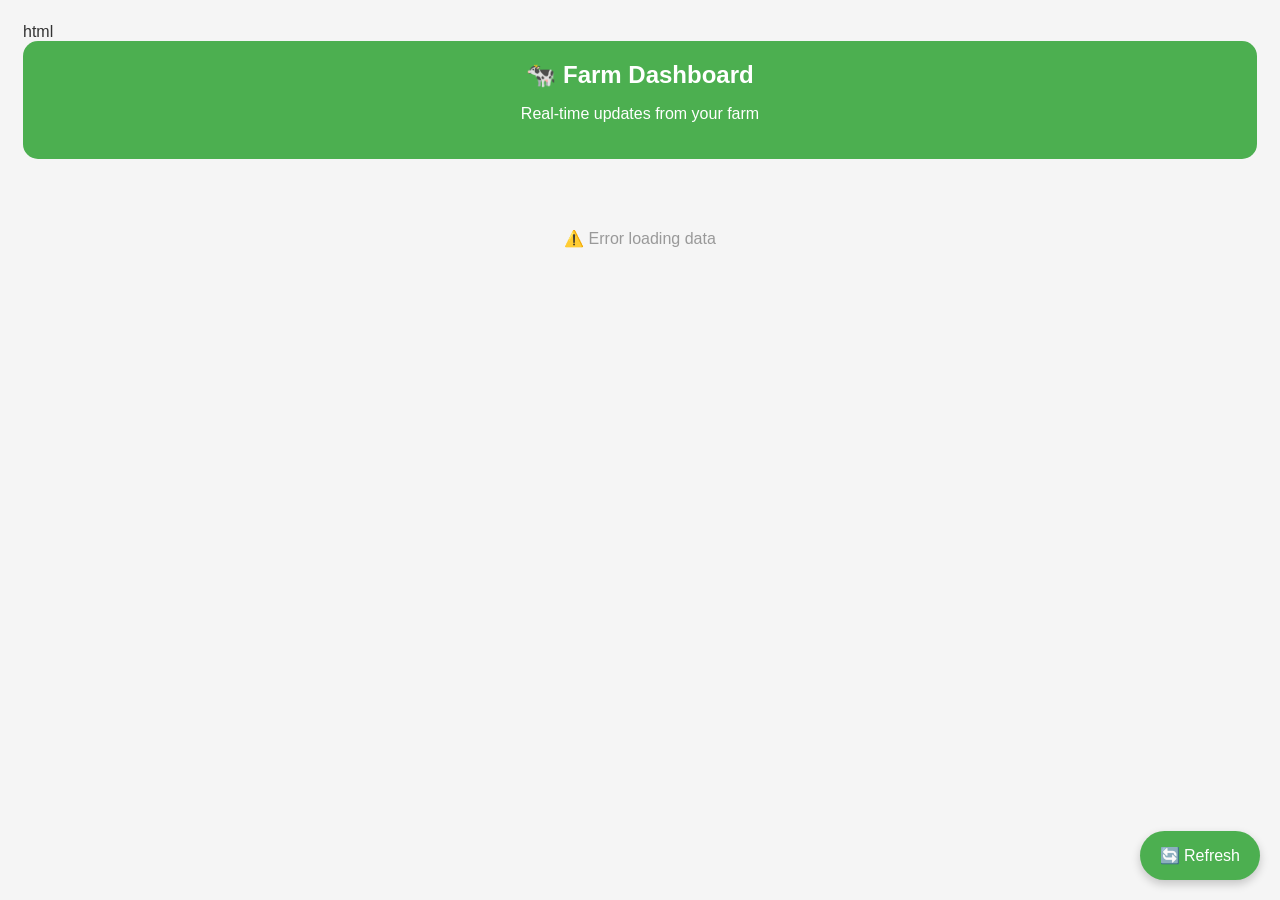
==== dashboard.html @ aed92784 "Create dashboard.html" ====
html
<!DOCTYPE html>
<html>
<head>
    <meta name="viewport" content="width=device-width, initial-scale=1">
    <title>Farm Owner Dashboard</title>
    <style>
        body {
            font-family: -apple-system, sans-serif;
            padding: 15px;
            background: #f5f5f5;
            color: #333;
        }
        .header {
            background: #4CAF50;
            color: white;
            padding: 20px;
            border-radius: 15px;
            margin-bottom: 20px;
            text-align: center;
        }
        .header h1 {
            margin: 0;
            font-size: 1.5em;
        }
        .update {
            background: white;
            padding: 15px;
            margin: 10px 0;
            border-radius: 12px;
            box-shadow: 0 2px 5px rgba(0,0,0,0.1);
        }
        .milk_recorded { border-left: 5px solid #4CAF50; }
        .sale_recorded { border-left: 5px solid #2196F3; }
        .feed_added { border-left: 5px solid #FF9800; }
        .cow_added { border-left: 5px solid #9C27B0; }
        .cow_deleted { border-left: 5px solid #f44336; }
        
        .badge {
            display: inline-block;
            padding: 5px 10px;
            border-radius: 15px;
            font-size: 0.8em;
            font-weight: bold;
            margin-bottom: 10px;
        }
        .badge-milk { background: #E8F5E9; color: #4CAF50; }
        .badge-sale { background: #E3F2FD; color: #2196F3; }
        .badge-feed { background: #FFF3E0; color: #FF9800; }
        .badge-cow { background: #F3E5F5; color: #9C27B0; }
        
        .amount {
            font-size: 1.3em;
            font-weight: bold;
            color: #4CAF50;
        }
        .time {
            color: #999;
            font-size: 0.85em;
        }
        .refresh-btn {
            position: fixed;
            bottom: 20px;
            right: 20px;
            background: #4CAF50;
            color: white;
            border: none;
            padding: 15px 20px;
            border-radius: 30px;
            font-size: 1em;
            box-shadow: 0 4px 10px rgba(0,0,0,0.2);
            cursor: pointer;
        }
        .empty {
            text-align: center;
            padding: 50px;
            color: #999;
        }
    </style>
</head>
<body>
    <div class="header">
        <h1>🐄  Farm Dashboard</h1>
        <p>Real-time updates from your farm</p>
    </div>
    
    <div id="updates">Loading...</div>
    
    <button class="refresh-btn" onclick="loadData()">🔄 Refresh</button>
    
    <script>
        const SCRIPT_URL = 'https://script.google.com/macros/s/AKfycbxv_2lHIDF_2TIVw7ICbrAwBGhqzIuMU9RtD73xvYchqjaXvo1fjx-PthNvua1lGFOEhQ/exec';
        
        async function loadData() {
            try {
                const response = await fetch(SCRIPT_URL);
                const data = await response.json();
                displayData(data);
            } catch (error) {
                document.getElementById('updates').innerHTML = 
                    '<div class="empty">⚠️ Error loading data</div>';
            }
        }
        
        function displayData(data) {
            const updates = document.getElementById('updates');
            
            if (data.length <= 1) {
                updates.innerHTML = '<div class="empty">📭 No updates yet. Data will appear when your farm hand records something.</div>';
                return;
            }
            
            updates.innerHTML = data.slice(1).reverse().map(row => {
                const [timestamp, type, cow, quantity, date, amount, feed, notes] = row;
                const badgeClass = type ? type.split('_')[0] : '';
                
                return `
                    <div class="update ${type}">
                        <span class="badge badge-${badgeClass}">${type ? type.replace(/_/g, ' ') : 'Update'}</span>
                        ${cow ? `<p><strong>🐄 Cow:</strong> ${cow}</p>` : ''}
                        ${quantity ? `<p><strong>🥛 Quantity:</strong> ${quantity}L</p>` : ''}
                        ${date ? `<p><strong>📅 Date:</strong> ${date}</p>` : ''}
                        ${amount ? `<p class="amount">💰 KSH ${parseFloat(amount).toLocaleString()}</p>` : ''}
                        ${feed ? `<p><strong>🌾 Feed:</strong> ${feed}</p>` : ''}
                        ${notes ? `<p><strong>📝 Notes:</strong> ${notes}</p>` : ''}
                        <p class="time">🕐 ${new Date(timestamp).toLocaleString('en-KE')}</p>
                    </div>
                `;
            }).join('');
        }
        
        loadData();
        setInterval(loadData, 30000); // Auto-refresh every 30 seconds
    </script>
</body>
</html>
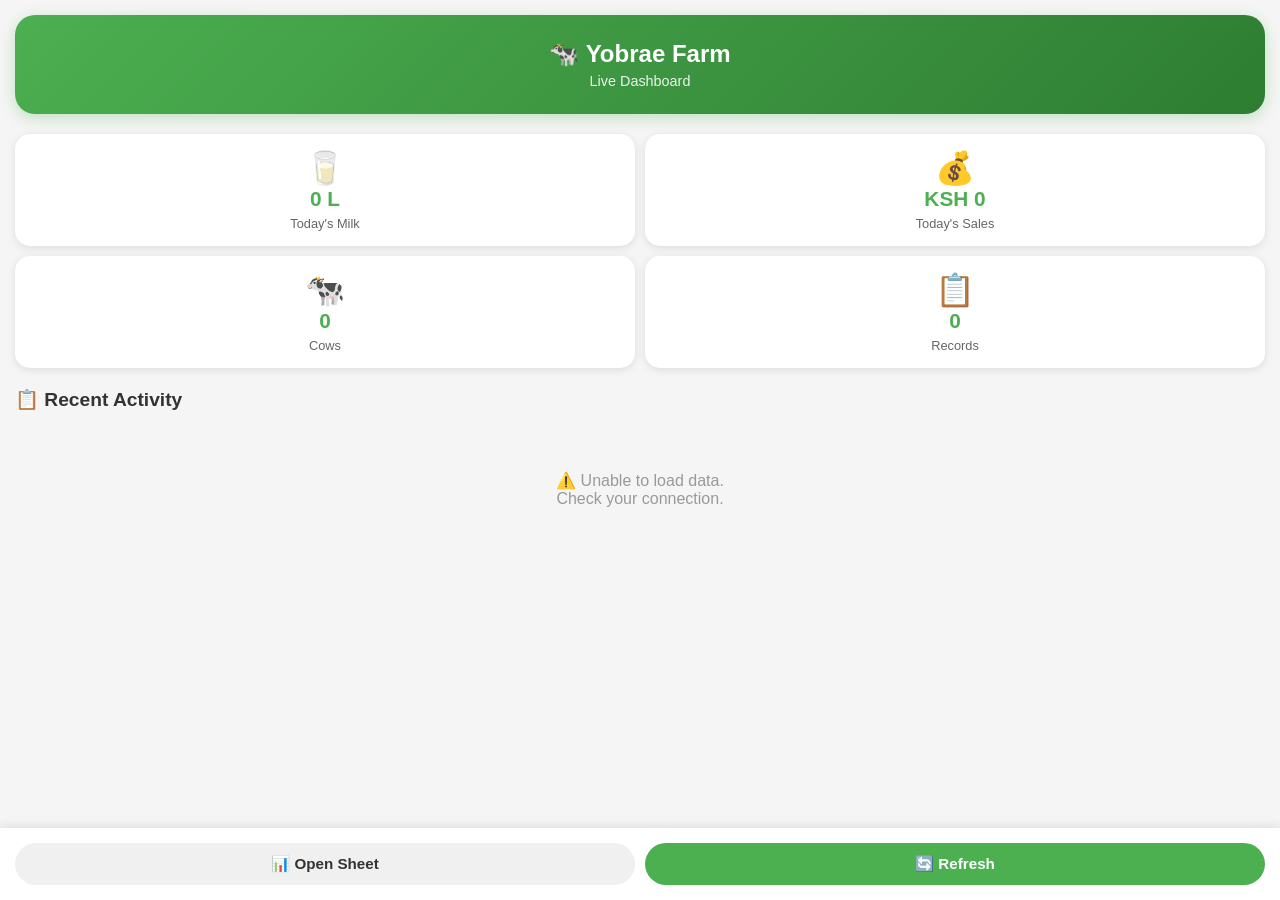
==== commit 624dff75: "Added working dashboard with sync URL" ====
--- a/dashboard.html
+++ b/dashboard.html
@@ -1,28 +1,57 @@
-html
 <!DOCTYPE html>
 <html>
 <head>
     <meta name="viewport" content="width=device-width, initial-scale=1">
-    <title>Farm Owner Dashboard</title>
+    <meta name="apple-mobile-web-app-capable" content="yes">
+    <meta name="apple-mobile-web-app-status-bar-style" content="black">
+    <link rel="apple-touch-icon" href="icons/icon-192.png">
+    <title>Yobrae Farm Dashboard</title>
     <style>
+        :root { --primary: #4CAF50; --bg: #f5f5f5; }
+        * { margin: 0; padding: 0; box-sizing: border-box; }
+        
         body {
-            font-family: -apple-system, sans-serif;
+            font-family: -apple-system, BlinkMacSystemFont, sans-serif;
+            background: var(--bg);
             padding: 15px;
-            background: #f5f5f5;
+            padding-bottom: 80px;
             color: #333;
         }
+        
         .header {
-            background: #4CAF50;
+            background: linear-gradient(135deg, #4CAF50, #2E7D32);
             color: white;
-            padding: 20px;
-            border-radius: 15px;
+            padding: 25px 20px;
+            border-radius: 20px;
             margin-bottom: 20px;
             text-align: center;
-        }
-        .header h1 {
-            margin: 0;
-            font-size: 1.5em;
-        }
+            box-shadow: 0 4px 15px rgba(76,175,80,0.3);
+        }
+        
+        .header h1 { font-size: 1.5em; margin-bottom: 5px; }
+        .header p { opacity: 0.9; font-size: 0.9em; }
+        
+        .stats {
+            display: grid;
+            grid-template-columns: repeat(2, 1fr);
+            gap: 10px;
+            margin-bottom: 20px;
+        }
+        
+        .stat-card {
+            background: white;
+            padding: 15px;
+            border-radius: 15px;
+            text-align: center;
+            box-shadow: 0 2px 8px rgba(0,0,0,0.1);
+        }
+        
+        .stat-icon { font-size: 2em; }
+        .stat-value { font-size: 1.3em; font-weight: bold; color: #4CAF50; }
+        .stat-label { font-size: 0.8em; color: #666; margin-top: 5px; }
+        
+        .section-title { font-size: 1.2em; font-weight: bold; margin: 20px 0 10px; color: #333; }
+        
         .update {
             background: white;
             padding: 15px;
@@ -30,11 +59,11 @@
             border-radius: 12px;
             box-shadow: 0 2px 5px rgba(0,0,0,0.1);
         }
+        
         .milk_recorded { border-left: 5px solid #4CAF50; }
         .sale_recorded { border-left: 5px solid #2196F3; }
         .feed_added { border-left: 5px solid #FF9800; }
         .cow_added { border-left: 5px solid #9C27B0; }
-        .cow_deleted { border-left: 5px solid #f44336; }
         
         .badge {
             display: inline-block;
@@ -43,94 +72,243 @@
             font-size: 0.8em;
             font-weight: bold;
             margin-bottom: 10px;
-        }
+            text-transform: uppercase;
+        }
+        
         .badge-milk { background: #E8F5E9; color: #4CAF50; }
         .badge-sale { background: #E3F2FD; color: #2196F3; }
         .badge-feed { background: #FFF3E0; color: #FF9800; }
         .badge-cow { background: #F3E5F5; color: #9C27B0; }
         
-        .amount {
-            font-size: 1.3em;
-            font-weight: bold;
-            color: #4CAF50;
-        }
-        .time {
-            color: #999;
-            font-size: 0.85em;
-        }
-        .refresh-btn {
+        .amount { font-size: 1.3em; font-weight: bold; color: #4CAF50; }
+        .time { color: #999; font-size: 0.85em; }
+        
+        .refresh-bar {
             position: fixed;
-            bottom: 20px;
-            right: 20px;
-            background: #4CAF50;
-            color: white;
+            bottom: 0; left: 0; right: 0;
+            background: white;
+            padding: 15px;
+            display: flex;
+            gap: 10px;
+            box-shadow: 0 -2px 10px rgba(0,0,0,0.1);
+        }
+        
+        .btn {
+            flex: 1;
+            padding: 12px;
             border: none;
-            padding: 15px 20px;
-            border-radius: 30px;
-            font-size: 1em;
-            box-shadow: 0 4px 10px rgba(0,0,0,0.2);
+            border-radius: 25px;
+            font-size: 0.95em;
+            font-weight: 600;
             cursor: pointer;
         }
-        .empty {
+        
+        .btn:active { transform: scale(0.95); }
+        .btn-refresh { background: #4CAF50; color: white; }
+        .btn-sheet { background: #f0f0f0; color: #333; }
+        
+        .empty { text-align: center; padding: 50px; color: #999; }
+        
+        .loading {
             text-align: center;
             padding: 50px;
-            color: #999;
-        }
+        }
+        
+        .spinner {
+            border: 3px solid #f3f3f3;
+            border-top: 3px solid #4CAF50;
+            border-radius: 50%;
+            width: 40px;
+            height: 40px;
+            animation: spin 1s linear infinite;
+            margin: 0 auto 15px;
+        }
+        
+        @keyframes spin {
+            0% { transform: rotate(0deg); }
+            100% { transform: rotate(360deg); }
+        }
+        
+        .detail-row {
+            display: flex;
+            align-items: center;
+            gap: 8px;
+            margin: 3px 0;
+        }
+        
+        .detail-icon { font-size: 1.1em; }
     </style>
 </head>
 <body>
     <div class="header">
-        <h1>🐄  Farm Dashboard</h1>
-        <p>Real-time updates from your farm</p>
+        <h1>🐄 Yobrae Farm</h1>
+        <p>Live Dashboard</p>
     </div>
     
-    <div id="updates">Loading...</div>
-    
-    <button class="refresh-btn" onclick="loadData()">🔄 Refresh</button>
+    <div class="stats">
+        <div class="stat-card">
+            <div class="stat-icon">🥛</div>
+            <div class="stat-value" id="todayMilk">0 L</div>
+            <div class="stat-label">Today's Milk</div>
+        </div>
+        <div class="stat-card">
+            <div class="stat-icon">💰</div>
+            <div class="stat-value" id="todaySales">KSH 0</div>
+            <div class="stat-label">Today's Sales</div>
+        </div>
+        <div class="stat-card">
+            <div class="stat-icon">🐄</div>
+            <div class="stat-value" id="totalCows">0</div>
+            <div class="stat-label">Cows</div>
+        </div>
+        <div class="stat-card">
+            <div class="stat-icon">📋</div>
+            <div class="stat-value" id="totalRecords">0</div>
+            <div class="stat-label">Records</div>
+        </div>
+    </div>
+    
+    <div class="section-title">📋 Recent Activity</div>
+    <div id="updates">
+        <div class="loading">
+            <div class="spinner"></div>
+            <p>Loading data...</p>
+        </div>
+    </div>
+    
+    <div id="lastUpdated" style="text-align:center;color:#999;font-size:0.8em;margin:10px 0;"></div>
+    
+    <div class="refresh-bar">
+        <button class="btn btn-sheet" onclick="openSheet()">📊 Open Sheet</button>
+        <button class="btn btn-refresh" onclick="loadData()">🔄 Refresh</button>
+    </div>
     
     <script>
-        const SCRIPT_URL = 'https://script.google.com/macros/s/AKfycbxv_2lHIDF_2TIVw7ICbrAwBGhqzIuMU9RtD73xvYchqjaXvo1fjx-PthNvua1lGFOEhQ/exec';
+        // YOUR WORKING APPS SCRIPT URL
+        const SCRIPT_URL = 'https://script.google.com/macros/s/AKfycbyVxvLrsrrbbKT9FZt-zn9-nBVx9XT2sWxLsAZhCSlKmASoZaqsLgUyC0vxithw1u1qAw/exec';
+        
+        // YOUR GOOGLE SHEET
+        const SHEET_URL = 'https://docs.google.com/spreadsheets/d/1IvThnGlKP6XjWDEoCptuTIYUb5BKKIpy151vCFiCOaY/edit';
         
         async function loadData() {
+            console.log('Fetching data from:', SCRIPT_URL);
+            
             try {
                 const response = await fetch(SCRIPT_URL);
                 const data = await response.json();
+                
+                console.log('Data received:', data);
+                
+                updateStats(data);
                 displayData(data);
+                
+                const now = new Date();
+                document.getElementById('lastUpdated').textContent = 
+                    'Last updated: ' + now.toLocaleTimeString('en-KE');
+                    
             } catch (error) {
+                console.error('Error loading data:', error);
                 document.getElementById('updates').innerHTML = 
-                    '<div class="empty">⚠️ Error loading data</div>';
+                    '<div class="empty">⚠️ Unable to load data.<br>Check your connection.</div>';
             }
         }
         
+        function updateStats(data) {
+            const today = new Date().toISOString().split('T')[0];
+            let todayMilk = 0, todaySales = 0, cows = new Set();
+            
+            // Skip header row (index 0)
+            for (var i = 1; i < data.length; i++) {
+                var row = data[i];
+                var type = row[1];
+                var cow = row[2];
+                var quantity = row[3];
+                var date = row[4];
+                var amount = row[5];
+                
+                if (date === today) {
+                    if (type === 'milk_recorded') {
+                        todayMilk += parseFloat(quantity) || 0;
+                    }
+                    if (type === 'sale_recorded') {
+                        todaySales += parseFloat(amount) || 0;
+                    }
+                }
+                if (cow && type === 'cow_added') {
+                    cows.add(cow);
+                }
+            }
+            
+            document.getElementById('todayMilk').textContent = todayMilk.toFixed(1) + ' L';
+            document.getElementById('todaySales').textContent = 'KSH ' + todaySales.toLocaleString();
+            document.getElementById('totalCows').textContent = cows.size;
+            document.getElementById('totalRecords').textContent = Math.max(0, data.length - 1);
+        }
+        
         function displayData(data) {
-            const updates = document.getElementById('updates');
+            var updates = document.getElementById('updates');
             
             if (data.length <= 1) {
-                updates.innerHTML = '<div class="empty">📭 No updates yet. Data will appear when your farm hand records something.</div>';
+                updates.innerHTML = '<div class="empty">📭 No updates yet.<br>Data will appear when your farm hand records something.</div>';
                 return;
             }
             
-            updates.innerHTML = data.slice(1).reverse().map(row => {
-                const [timestamp, type, cow, quantity, date, amount, feed, notes] = row;
-                const badgeClass = type ? type.split('_')[0] : '';
-                
-                return `
-                    <div class="update ${type}">
-                        <span class="badge badge-${badgeClass}">${type ? type.replace(/_/g, ' ') : 'Update'}</span>
-                        ${cow ? `<p><strong>🐄 Cow:</strong> ${cow}</p>` : ''}
-                        ${quantity ? `<p><strong>🥛 Quantity:</strong> ${quantity}L</p>` : ''}
-                        ${date ? `<p><strong>📅 Date:</strong> ${date}</p>` : ''}
-                        ${amount ? `<p class="amount">💰 KSH ${parseFloat(amount).toLocaleString()}</p>` : ''}
-                        ${feed ? `<p><strong>🌾 Feed:</strong> ${feed}</p>` : ''}
-                        ${notes ? `<p><strong>📝 Notes:</strong> ${notes}</p>` : ''}
-                        <p class="time">🕐 ${new Date(timestamp).toLocaleString('en-KE')}</p>
-                    </div>
-                `;
-            }).join('');
-        }
-        
+            var html = '';
+            // Show last 20 records, newest first
+            var records = data.slice(1).reverse().slice(0, 20);
+            
+            for (var i = 0; i < records.length; i++) {
+                var row = records[i];
+                var timestamp = row[0];
+                var type = row[1] || '';
+                var cow = row[2] || '';
+                var quantity = row[3] || '';
+                var date = row[4] || '';
+                var amount = row[5] || '';
+                var feed = row[6] || '';
+                var notes = row[7] || '';
+                
+                var badgeClass = type.split('_')[0] || '';
+                var typeLabel = type.replace(/_/g, ' ') || 'Update';
+                
+                html += '<div class="update ' + type + '">';
+                html += '<span class="badge badge-' + badgeClass + '">' + typeLabel + '</span>';
+                
+                if (cow) {
+                    html += '<div class="detail-row"><span class="detail-icon">🐄</span><strong>' + cow + '</strong></div>';
+                }
+                if (quantity) {
+                    html += '<div class="detail-row"><span class="detail-icon">🥛</span>' + quantity + ' Litres</div>';
+                }
+                if (date) {
+                    html += '<div class="detail-row"><span class="detail-icon">📅</span>' + date + '</div>';
+                }
+                if (amount) {
+                    html += '<div class="detail-row"><span class="detail-icon">💰</span><span class="amount">KSH ' + parseFloat(amount).toLocaleString() + '</span></div>';
+                }
+                if (feed) {
+                    html += '<div class="detail-row"><span class="detail-icon">🌾</span>' + feed + '</div>';
+                }
+                if (notes) {
+                    html += '<div class="detail-row"><span class="detail-icon">📝</span>' + notes + '</div>';
+                }
+                
+                html += '<p class="time">🕐 ' + new Date(timestamp).toLocaleString('en-KE') + '</p>';
+                html += '</div>';
+            }
+            
+            updates.innerHTML = html;
+        }
+        
+        function openSheet() {
+            window.open(SHEET_URL, '_blank');
+        }
+        
+        // Load on start
         loadData();
-        setInterval(loadData, 30000); // Auto-refresh every 30 seconds
+        
+        // Auto-refresh every 30 seconds
+        setInterval(loadData, 30000);
     </script>
 </body>
-</html>
+</html>
